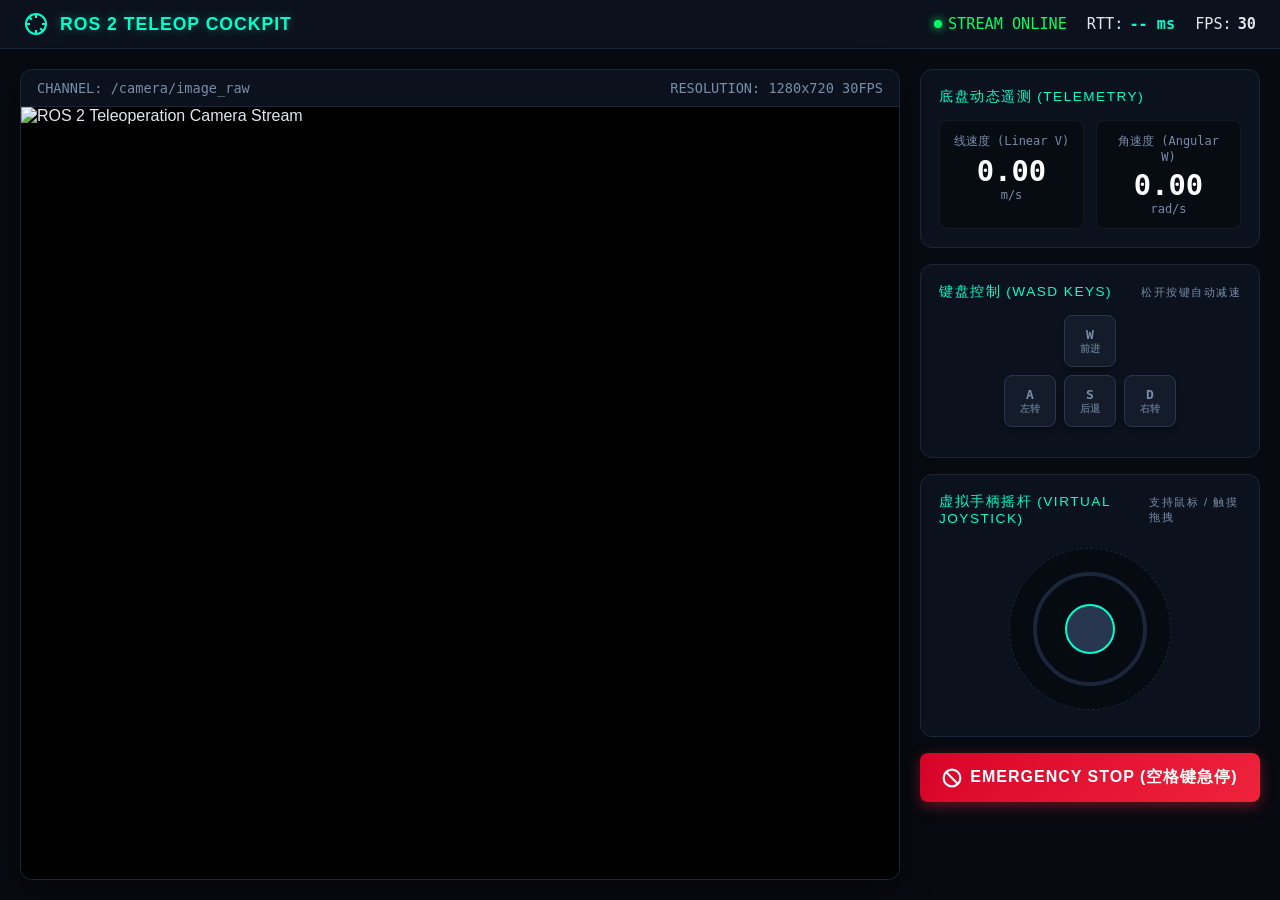
==== demos/teleop_cockpit_demo/web/index.html @ 642cde68 "feat(cockpit): add teleop_cockpit_demo with 3D HUD video generator, virtual joystick, WASD keys, and" ====
<!DOCTYPE html>
<html lang="zh-CN">
<head>
  <meta charset="UTF-8">
  <meta name="viewport" content="width=device-width, initial-scale=1.0">
  <title>ROS 2 智能机器人远程驾驶舱 (Teleoperation Cockpit)</title>
  <style>
    :root {
      --bg: #070a10;
      --card-bg: rgba(14, 20, 32, 0.85);
      --border: #1b263b;
      --accent: #00ffcc;
      --accent-glow: rgba(0, 255, 204, 0.35);
      --warning: #ffb703;
      --danger: #ef233c;
      --text: #e0e6ed;
      --text-muted: #778da9;
    }

    * {
      box-sizing: border-box;
      margin: 0;
      padding: 0;
      user-select: none;
    }

    body {
      background-color: var(--bg);
      color: var(--text);
      font-family: -apple-system, BlinkMacSystemFont, "Segoe UI", Roboto, "Helvetica Neue", Arial, sans-serif;
      min-height: 100vh;
      display: flex;
      flex-direction: column;
      overflow-x: hidden;
    }

    /* 顶部高科技导航条 */
    header {
      background: var(--card-bg);
      border-bottom: 1px solid var(--border);
      padding: 12px 24px;
      display: flex;
      justify-content: space-between;
      align-items: center;
      backdrop-filter: blur(10px);
    }

    .brand {
      display: flex;
      align-items: center;
      gap: 12px;
      font-size: 1.1rem;
      font-weight: 700;
      letter-spacing: 1px;
      color: var(--accent);
      text-shadow: 0 0 10px var(--accent-glow);
    }

    .status-bar {
      display: flex;
      gap: 20px;
      font-family: monospace;
      font-size: 0.95rem;
    }

    .status-item {
      display: flex;
      align-items: center;
      gap: 6px;
    }

    .badge-live {
      display: inline-block;
      width: 8px;
      height: 8px;
      background: #00ff66;
      border-radius: 50%;
      box-shadow: 0 0 8px #00ff66;
      animation: pulse 1.5s infinite;
    }

    @keyframes pulse {
      0% { opacity: 1; transform: scale(1); }
      50% { opacity: 0.4; transform: scale(0.85); }
      100% { opacity: 1; transform: scale(1); }
    }

    /* 主操控驾驶舱布局 */
    main {
      flex: 1;
      padding: 20px;
      display: grid;
      grid-template-columns: 1fr 340px;
      gap: 20px;
      max-width: 1600px;
      margin: 0 auto;
      width: 100%;
    }

    /* 视频视窗 */
    .viewport-card {
      background: var(--card-bg);
      border: 1px solid var(--border);
      border-radius: 12px;
      overflow: hidden;
      display: flex;
      flex-direction: column;
      position: relative;
      box-shadow: 0 8px 32px rgba(0, 0, 0, 0.4);
    }

    .viewport-header {
      padding: 10px 16px;
      border-bottom: 1px solid var(--border);
      display: flex;
      justify-content: space-between;
      font-size: 0.85rem;
      color: var(--text-muted);
      font-family: monospace;
    }

    .video-wrapper {
      position: relative;
      flex: 1;
      background: #000;
      display: flex;
      justify-content: center;
      align-items: center;
      min-height: 480px;
    }

    .video-stream {
      width: 100%;
      height: 100%;
      object-fit: contain;
      display: block;
    }

    /* 侧边仪表盘与控制器 */
    aside {
      display: flex;
      flex-direction: column;
      gap: 16px;
    }

    .panel-card {
      background: var(--card-bg);
      border: 1px solid var(--border);
      border-radius: 12px;
      padding: 18px;
      backdrop-filter: blur(10px);
    }

    .panel-title {
      font-size: 0.85rem;
      text-transform: uppercase;
      letter-spacing: 1.5px;
      color: var(--accent);
      margin-bottom: 14px;
      display: flex;
      justify-content: space-between;
      align-items: center;
    }

    /* 速度表盘指标 */
    .metrics-grid {
      display: grid;
      grid-template-columns: 1fr 1fr;
      gap: 12px;
      font-family: monospace;
    }

    .metric-box {
      background: rgba(0, 0, 0, 0.3);
      border: 1px solid rgba(255, 255, 255, 0.05);
      border-radius: 8px;
      padding: 12px;
      text-align: center;
    }

    .metric-val {
      font-size: 1.8rem;
      font-weight: 700;
      color: #fff;
      margin-top: 4px;
    }

    .metric-unit {
      font-size: 0.75rem;
      color: var(--text-muted);
    }

    /* 键盘 WASD 键位指示器 */
    .wasd-cluster {
      display: flex;
      flex-direction: column;
      align-items: center;
      gap: 8px;
      margin: 12px 0;
    }

    .wasd-row {
      display: flex;
      gap: 8px;
    }

    .key-btn {
      width: 52px;
      height: 52px;
      background: #141c2b;
      border: 1px solid #28374f;
      border-radius: 8px;
      display: flex;
      flex-direction: column;
      justify-content: center;
      align-items: center;
      font-weight: bold;
      font-family: monospace;
      color: var(--text-muted);
      transition: all 0.1s ease;
      box-shadow: 0 4px 6px rgba(0, 0, 0, 0.3);
    }

    .key-btn.active {
      background: var(--accent);
      color: #070a10;
      border-color: #00ffcc;
      transform: translateY(2px);
      box-shadow: 0 0 16px var(--accent-glow);
    }

    .key-sub {
      font-size: 0.65rem;
      opacity: 0.7;
    }

    /* 虚拟触摸摇杆 */
    .joystick-container {
      display: flex;
      justify-content: center;
      padding: 8px 0;
    }

    #joystickCanvas {
      background: rgba(0, 0, 0, 0.4);
      border: 1px dashed var(--border);
      border-radius: 50%;
      cursor: grab;
      touch-action: none;
    }

    /* 紧急刹车按钮 */
    .estop-btn {
      width: 100%;
      padding: 14px;
      background: linear-gradient(135deg, #d90429, #ef233c);
      color: #fff;
      border: none;
      border-radius: 8px;
      font-size: 1rem;
      font-weight: 800;
      letter-spacing: 1px;
      cursor: pointer;
      box-shadow: 0 4px 14px rgba(239, 35, 60, 0.4);
      transition: all 0.15s ease;
      display: flex;
      justify-content: center;
      align-items: center;
      gap: 8px;
    }

    .estop-btn:hover {
      background: #ff002b;
      box-shadow: 0 0 20px rgba(255, 0, 43, 0.6);
    }

    .estop-btn:active {
      transform: scale(0.98);
    }

    /* 移动端响应式 */
    @media (max-width: 900px) {
      main {
        grid-template-columns: 1fr;
      }
    }
  </style>
</head>
<body>

  <header>
    <div class="brand">
      <svg width="24" height="24" viewBox="0 0 24 24" fill="none" stroke="currentColor" stroke-width="2">
        <circle cx="12" cy="12" r="10"></circle>
        <line x1="12" y1="2" x2="12" y2="6"></line>
        <line x1="12" y1="18" x2="12" y2="22"></line>
        <line x1="4.93" y1="4.93" x2="7.76" y2="7.76"></line>
        <line x1="16.24" y1="16.24" x2="19.07" y2="19.07"></line>
        <line x1="2" y1="12" x2="6" y2="12"></line>
        <line x1="18" y1="12" x2="22" y2="12"></line>
      </svg>
      <span>ROS 2 TELEOP COCKPIT</span>
    </div>
    <div class="status-bar">
      <div class="status-item">
        <span class="badge-live"></span>
        <span style="color:#00ff66;">STREAM ONLINE</span>
      </div>
      <div class="status-item">
        <span>RTT:</span>
        <strong id="pingVal" style="color:var(--accent);">-- ms</strong>
      </div>
      <div class="status-item">
        <span>FPS:</span>
        <strong id="fpsVal">30</strong>
      </div>
    </div>
  </header>

  <main>
    <!-- 第一人称 FPV 视频流视窗 -->
    <div class="viewport-card">
      <div class="viewport-header">
        <span>CHANNEL: /camera/image_raw</span>
        <span>RESOLUTION: 1280x720 30FPS</span>
      </div>
      <div class="video-wrapper">
        <img id="streamImg" class="video-stream" src="/stream" alt="ROS 2 Teleoperation Camera Stream">
      </div>
    </div>

    <!-- 侧边仪表盘与交互操控区 -->
    <aside>
      <!-- 实时遥测数据 -->
      <div class="panel-card">
        <div class="panel-title">
          <span>底盘动态遥测 (Telemetry)</span>
        </div>
        <div class="metrics-grid">
          <div class="metric-box">
            <div class="metric-unit">线速度 (Linear V)</div>
            <div class="metric-val" id="linearVal">0.00</div>
            <div class="metric-unit">m/s</div>
          </div>
          <div class="metric-box">
            <div class="metric-unit">角速度 (Angular W)</div>
            <div class="metric-val" id="angularVal">0.00</div>
            <div class="metric-unit">rad/s</div>
          </div>
        </div>
      </div>

      <!-- 交互控制方式 1: 键盘 WASD -->
      <div class="panel-card">
        <div class="panel-title">
          <span>键盘控制 (WASD Keys)</span>
          <span style="font-size:0.7rem; color:var(--text-muted);">松开按键自动减速</span>
        </div>
        <div class="wasd-cluster">
          <div class="key-btn" id="keyW">
            <span>W</span>
            <span class="key-sub">前进</span>
          </div>
          <div class="wasd-row">
            <div class="key-btn" id="keyA">
              <span>A</span>
              <span class="key-sub">左转</span>
            </div>
            <div class="key-btn" id="keyS">
              <span>S</span>
              <span class="key-sub">后退</span>
            </div>
            <div class="key-btn" id="keyD">
              <span>D</span>
              <span class="key-sub">右转</span>
            </div>
          </div>
        </div>
      </div>

      <!-- 交互控制方式 2: 虚拟触摸摇杆 -->
      <div class="panel-card">
        <div class="panel-title">
          <span>虚拟手柄摇杆 (Virtual Joystick)</span>
          <span style="font-size:0.7rem; color:var(--text-muted);">支持鼠标 / 触摸拖拽</span>
        </div>
        <div class="joystick-container">
          <canvas id="joystickCanvas" width="160" height="160"></canvas>
        </div>
      </div>

      <!-- 紧急制动按钮 -->
      <button class="estop-btn" id="estopBtn">
        <svg width="20" height="20" viewBox="0 0 24 24" fill="none" stroke="currentColor" stroke-width="2.5">
          <circle cx="12" cy="12" r="10"></circle>
          <line x1="4.93" y1="4.93" x2="19.07" y2="19.07"></line>
        </svg>
        <span>EMERGENCY STOP (空格键急停)</span>
      </button>
    </aside>
  </main>

  <script>
    // 状态量
    let targetLinear = 0.0;
    let targetAngular = 0.0;
    const keysPressed = {};

    // DOM 元素
    const pingVal = document.getElementById('pingVal');
    const linearVal = document.getElementById('linearVal');
    const angularVal = document.getElementById('angularVal');
    const estopBtn = document.getElementById('estopBtn');

    // 1. 键盘监听 (WASD)
    window.addEventListener('keydown', (e) => {
      if (['w', 'a', 's', 'd', 'W', 'A', 'S', 'D', ' '].includes(e.key)) {
        e.preventDefault();
      }
      keysPressed[e.key.toLowerCase()] = true;
      if (e.key === ' ') {
        emergencyStop();
      } else {
        updateKeyboardDrive();
      }
    });

    window.addEventListener('keyup', (e) => {
      keysPressed[e.key.toLowerCase()] = false;
      updateKeyboardDrive();
    });

    function updateKeyboardDrive() {
      let v = 0.0;
      let w = 0.0;

      const wKey = document.getElementById('keyW');
      const aKey = document.getElementById('keyA');
      const sKey = document.getElementById('keyS');
      const dKey = document.getElementById('keyD');

      if (keysPressed['w']) { v += 1.0; wKey.classList.add('active'); } else { wKey.classList.remove('active'); }
      if (keysPressed['s']) { v -= 0.8; sKey.classList.add('active'); } else { sKey.classList.remove('active'); }
      if (keysPressed['a']) { w += 1.2; aKey.classList.add('active'); } else { aKey.classList.remove('active'); }
      if (keysPressed['d']) { w -= 1.2; dKey.classList.add('active'); } else { dKey.classList.remove('active'); }

      targetLinear = v;
      targetAngular = w;
      sendControl(targetLinear, targetAngular);
    }

    // 2. 虚拟触摸摇杆 (Canvas)
    const canvas = document.getElementById('joystickCanvas');
    const ctx = canvas.getContext('2d');
    const centerX = canvas.width / 2;
    const centerY = canvas.height / 2;
    const maxRadius = 55;
    let knobX = centerX;
    let knobY = centerY;
    let isDragging = false;

    function drawJoystick() {
      ctx.clearRect(0, 0, canvas.width, canvas.height);

      // 外底盘圆环
      ctx.beginPath();
      ctx.arc(centerX, centerY, maxRadius, 0, Math.PI * 2);
      ctx.strokeStyle = '#1b263b';
      ctx.lineWidth = 4;
      ctx.stroke();

      // 内十字参考线
      ctx.beginPath();
      ctx.moveTo(centerX - 12, centerY);
      ctx.lineTo(centerX + 12, centerY);
      ctx.moveTo(centerX, centerY - 12);
      ctx.lineTo(centerX, centerY + 12);
      ctx.strokeStyle = 'rgba(0, 255, 204, 0.3)';
      ctx.lineWidth = 1;
      ctx.stroke();

      // 拖拽手柄
      ctx.beginPath();
      ctx.arc(knobX, knobY, 24, 0, Math.PI * 2);
      ctx.fillStyle = isDragging ? '#00ffcc' : '#28374f';
      ctx.fill();
      ctx.strokeStyle = '#00ffcc';
      ctx.lineWidth = 2;
      ctx.stroke();
    }
    drawJoystick();

    function handlePointer(clientX, clientY) {
      const rect = canvas.getBoundingClientRect();
      let dx = clientX - rect.left - centerX;
      let dy = clientY - rect.top - centerY;
      const dist = Math.hypot(dx, dy);

      if (dist > maxRadius) {
        dx = (dx / dist) * maxRadius;
        dy = (dy / dist) * maxRadius;
      }

      knobX = centerX + dx;
      knobY = centerY + dy;
      drawJoystick();

      // 映射到线速度与角速度: 上下是线速度 (前为正, 后为负), 左右是角速度 (左为正, 右为负)
      targetLinear = parseFloat((-dy / maxRadius * 1.5).toFixed(2));
      targetAngular = parseFloat((-dx / maxRadius * 2.0).toFixed(2));
      sendControl(targetLinear, targetAngular);
    }

    canvas.addEventListener('mousedown', (e) => { isDragging = true; handlePointer(e.clientX, e.clientY); });
    window.addEventListener('mousemove', (e) => { if (isDragging) handlePointer(e.clientX, e.clientY); });
    window.addEventListener('mouseup', () => {
      if (isDragging) {
        isDragging = false;
        knobX = centerX;
        knobY = centerY;
        drawJoystick();
        targetLinear = 0.0;
        targetAngular = 0.0;
        sendControl(0, 0);
      }
    });

    // 触摸屏手势支持
    canvas.addEventListener('touchstart', (e) => { isDragging = true; handlePointer(e.touches[0].clientX, e.touches[0].clientY); e.preventDefault(); });
    window.addEventListener('touchmove', (e) => { if (isDragging) handlePointer(e.touches[0].clientX, e.touches[0].clientY); });
    window.addEventListener('touchend', () => {
      if (isDragging) {
        isDragging = false;
        knobX = centerX;
        knobY = centerY;
        drawJoystick();
        targetLinear = 0.0;
        targetAngular = 0.0;
        sendControl(0, 0);
      }
    });

    // 3. 紧急制动
    function emergencyStop() {
      targetLinear = 0.0;
      targetAngular = 0.0;
      for (const k in keysPressed) keysPressed[k] = false;
      document.querySelectorAll('.key-btn').forEach(b => b.classList.remove('active'));
      knobX = centerX;
      knobY = centerY;
      drawJoystick();
      sendControl(0, 0, true);
    }
    estopBtn.addEventListener('click', emergencyStop);

    // 4. 发送控制指令与心跳
    let lastSent = 0;
    function sendControl(linear, angular, force = false) {
      linearVal.innerText = linear.toFixed(2);
      angularVal.innerText = angular.toFixed(2);

      const now = Date.now();
      if (!force && now - lastSent < 45) return; // 约 20Hz 频率节流
      lastSent = now;

      fetch(`/cmd?v=${linear}&w=${angular}`, { method: 'GET' }).catch(() => {});
    }

    // 持续高频保持心跳 (防止按住键不动时心跳断流)
    setInterval(() => {
      if (targetLinear !== 0 || targetAngular !== 0) {
        sendControl(targetLinear, targetAngular, true);
      }
    }, 100);

    // 5. 毫秒级 RTT Ping 统计
    setInterval(async () => {
      const t0 = performance.now();
      try {
        const resp = await fetch('/ping?t=' + t0);
        if (resp.ok) {
          const rtt = Math.round(performance.now() - t0);
          pingVal.innerText = rtt + ' ms';
          if (rtt < 30) {
            pingVal.style.color = '#00ffcc';
          } else if (rtt < 80) {
            pingVal.style.color = '#ffb703';
          } else {
            pingVal.style.color = '#ef233c';
          }
        }
      } catch {
        pingVal.innerText = 'OFFLINE';
        pingVal.style.color = '#ef233c';
      }
    }, 1000);
  </script>
</body>
</html>
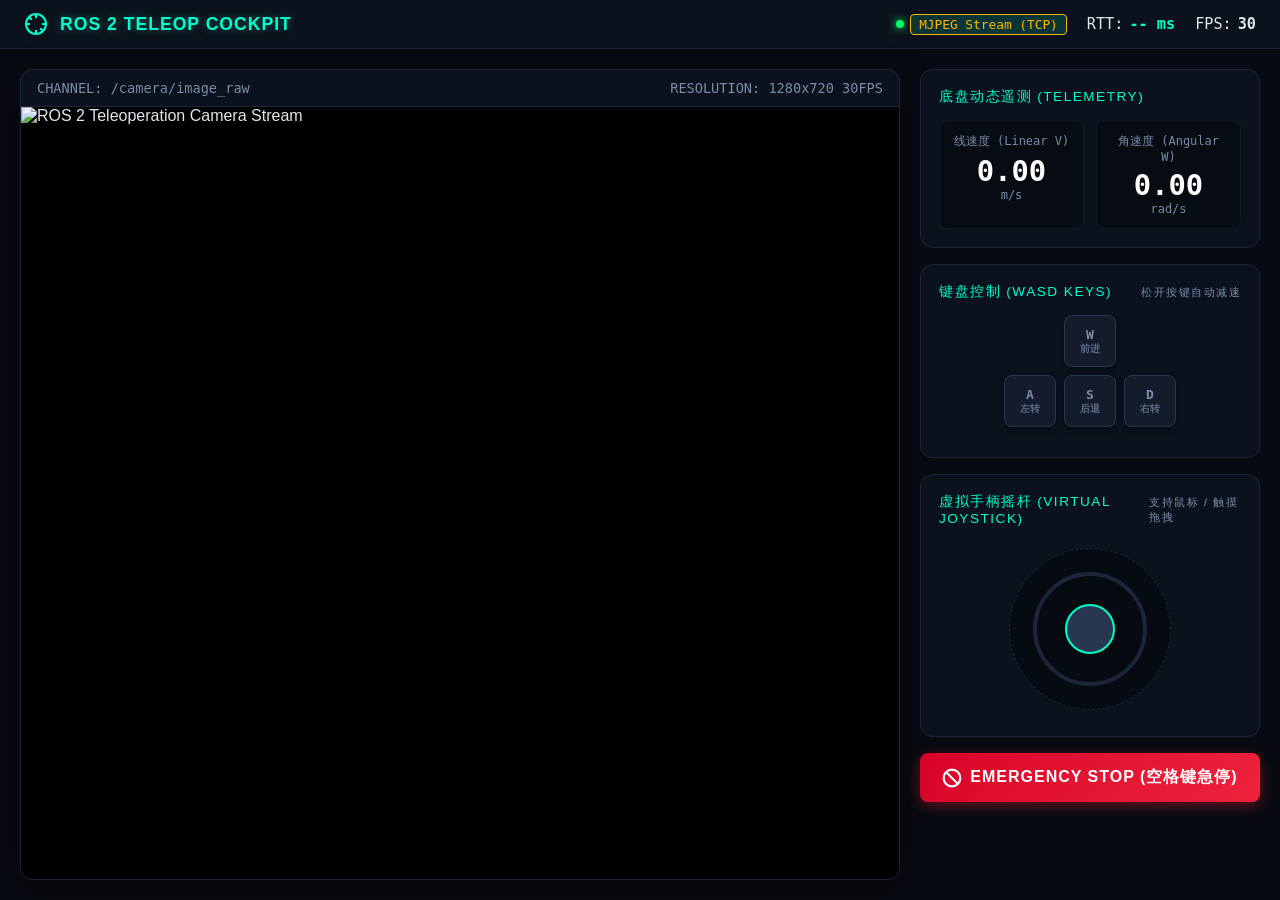
==== commit 9a08a8b6: "feat(webrtc): enable native WebRTC VideoTrack and DataChannel P2P in cockpit demo and Dockerfile" ====
--- a/demos/teleop_cockpit_demo/web/index.html
+++ b/demos/teleop_cockpit_demo/web/index.html
@@ -304,7 +304,7 @@
     <div class="status-bar">
       <div class="status-item">
         <span class="badge-live"></span>
-        <span style="color:#00ff66;">STREAM ONLINE</span>
+        <span id="protoBadge" style="color:#00ffcc; background:rgba(0,255,204,0.15); padding:2px 8px; border-radius:4px; font-size:0.8rem; border:1px solid #00ffcc;">NEGOTIATING...</span>
       </div>
       <div class="status-item">
         <span>RTT:</span>
@@ -325,6 +325,7 @@
         <span>RESOLUTION: 1280x720 30FPS</span>
       </div>
       <div class="video-wrapper">
+        <video id="remoteVideo" class="video-stream" autoplay playsinline muted style="display:none;"></video>
         <img id="streamImg" class="video-stream" src="/stream" alt="ROS 2 Teleoperation Camera Stream">
       </div>
     </div>
@@ -553,20 +554,91 @@
     }
     estopBtn.addEventListener('click', emergencyStop);
 
-    // 4. 发送控制指令与心跳
+    // 4. WebRTC 与控制信令核心通道
+    let pc = null;
+    let dataChannel = null;
     let lastSent = 0;
+
+    async function initWebRTC() {
+      const protoBadge = document.getElementById('protoBadge');
+      const remoteVideo = document.getElementById('remoteVideo');
+      const streamImg = document.getElementById('streamImg');
+
+      try {
+        pc = new RTCPeerConnection({
+          iceServers: [{ urls: 'stun:stun.l.google.com:19302' }]
+        });
+
+        // 创建 WebRTC DataChannel (用于传输手柄摇杆控制报文: UDP 零队头阻塞)
+        dataChannel = pc.createDataChannel('teleop_controls', {
+          ordered: false,
+          maxRetransmits: 0
+        });
+
+        dataChannel.onopen = () => {
+          console.log('[WebRTC] DataChannel connected!');
+          protoBadge.innerText = 'WebRTC P2P (UDP)';
+          protoBadge.style.color = '#00ffcc';
+          protoBadge.style.borderColor = '#00ffcc';
+        };
+
+        dataChannel.onclose = () => {
+          console.warn('[WebRTC] DataChannel closed, falling back to HTTP');
+          protoBadge.innerText = 'MJPEG Fallback (TCP)';
+          protoBadge.style.color = '#ffb703';
+          protoBadge.style.borderColor = '#ffb703';
+        };
+
+        // 接收来自机器人的原生 WebRTC 视频轨 (MediaStream)
+        pc.ontrack = (event) => {
+          console.log('[WebRTC] Video Track received!');
+          remoteVideo.srcObject = event.streams[0];
+          remoteVideo.style.display = 'block';
+          streamImg.style.display = 'none'; // 切换至硬加速 WebRTC 视频流
+        };
+
+        pc.addTransceiver('video', { direction: 'recvonly' });
+        const offer = await pc.createOffer();
+        await pc.setLocalDescription(offer);
+
+        const resp = await fetch('/offer', {
+          method: 'POST',
+          headers: { 'Content-Type': 'application/json' },
+          body: JSON.stringify({ sdp: pc.localDescription.sdp, type: pc.localDescription.type })
+        });
+
+        if (resp.ok) {
+          const answer = await resp.json();
+          await pc.setRemoteDescription(answer);
+        } else {
+          throw new Error('WebRTC negotiation rejected by backend');
+        }
+      } catch (err) {
+        console.warn('[WebRTC] Negotiation failed, using fallback stream:', err);
+        protoBadge.innerText = 'MJPEG Stream (TCP)';
+        protoBadge.style.color = '#ffb703';
+        protoBadge.style.borderColor = '#ffb703';
+      }
+    }
+    window.addEventListener('load', initWebRTC);
+
     function sendControl(linear, angular, force = false) {
       linearVal.innerText = linear.toFixed(2);
       angularVal.innerText = angular.toFixed(2);
 
       const now = Date.now();
-      if (!force && now - lastSent < 45) return; // 约 20Hz 频率节流
+      if (!force && now - lastSent < 45) return;
       lastSent = now;
 
-      fetch(`/cmd?v=${linear}&w=${angular}`, { method: 'GET' }).catch(() => {});
-    }
-
-    // 持续高频保持心跳 (防止按住键不动时心跳断流)
+      // 优先走 WebRTC DataChannel (UDP 毫秒级投递)
+      if (dataChannel && dataChannel.readyState === 'open') {
+        dataChannel.send(JSON.stringify({ v: linear, w: angular }));
+      } else {
+        // 优雅降级走 HTTP /cmd 接口
+        fetch(`/cmd?v=${linear}&w=${angular}`, { method: 'GET' }).catch(() => {});
+      }
+    }
+
     setInterval(() => {
       if (targetLinear !== 0 || targetAngular !== 0) {
         sendControl(targetLinear, targetAngular, true);
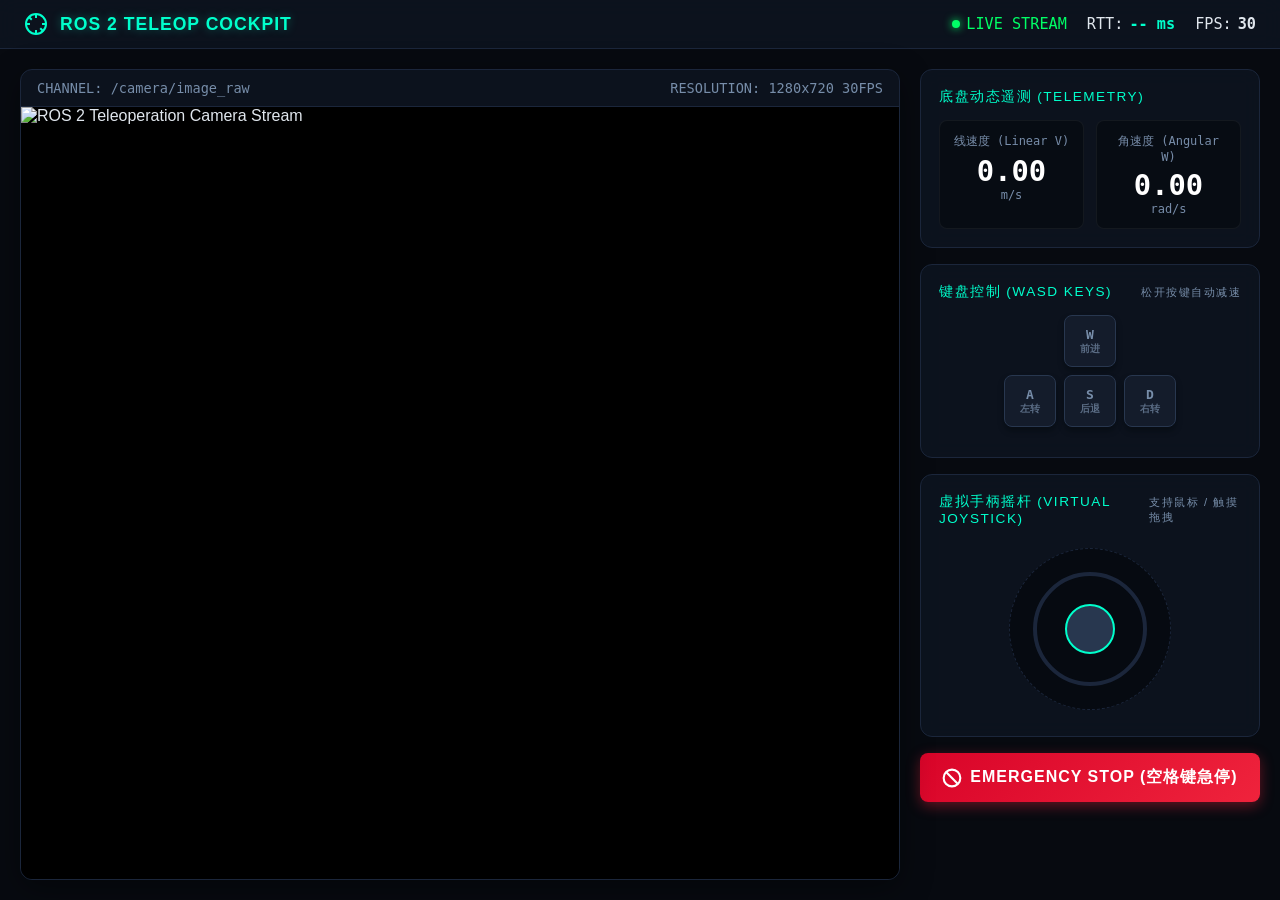
==== commit e56d5b36: "refactor: remove webrtc and streamline teleop cockpit with pure Linux streaming and low-latency cont" ====
--- a/demos/teleop_cockpit_demo/web/index.html
+++ b/demos/teleop_cockpit_demo/web/index.html
@@ -34,7 +34,6 @@
       overflow-x: hidden;
     }
 
-    /* 顶部高科技导航条 */
     header {
       background: var(--card-bg);
       border-bottom: 1px solid var(--border);
@@ -85,7 +84,6 @@
       100% { opacity: 1; transform: scale(1); }
     }
 
-    /* 主操控驾驶舱布局 */
     main {
       flex: 1;
       padding: 20px;
@@ -97,7 +95,6 @@
       width: 100%;
     }
 
-    /* 视频视窗 */
     .viewport-card {
       background: var(--card-bg);
       border: 1px solid var(--border);
@@ -136,7 +133,6 @@
       display: block;
     }
 
-    /* 侧边仪表盘与控制器 */
     aside {
       display: flex;
       flex-direction: column;
@@ -162,7 +158,6 @@
       align-items: center;
     }
 
-    /* 速度表盘指标 */
     .metrics-grid {
       display: grid;
       grid-template-columns: 1fr 1fr;
@@ -190,7 +185,6 @@
       color: var(--text-muted);
     }
 
-    /* 键盘 WASD 键位指示器 */
     .wasd-cluster {
       display: flex;
       flex-direction: column;
@@ -234,7 +228,6 @@
       opacity: 0.7;
     }
 
-    /* 虚拟触摸摇杆 */
     .joystick-container {
       display: flex;
       justify-content: center;
@@ -249,7 +242,6 @@
       touch-action: none;
     }
 
-    /* 紧急刹车按钮 */
     .estop-btn {
       width: 100%;
       padding: 14px;
@@ -278,7 +270,6 @@
       transform: scale(0.98);
     }
 
-    /* 移动端响应式 */
     @media (max-width: 900px) {
       main {
         grid-template-columns: 1fr;
@@ -304,7 +295,7 @@
     <div class="status-bar">
       <div class="status-item">
         <span class="badge-live"></span>
-        <span id="protoBadge" style="color:#00ffcc; background:rgba(0,255,204,0.15); padding:2px 8px; border-radius:4px; font-size:0.8rem; border:1px solid #00ffcc;">NEGOTIATING...</span>
+        <span style="color:#00ff66;">LIVE STREAM</span>
       </div>
       <div class="status-item">
         <span>RTT:</span>
@@ -318,21 +309,17 @@
   </header>
 
   <main>
-    <!-- 第一人称 FPV 视频流视窗 -->
     <div class="viewport-card">
       <div class="viewport-header">
         <span>CHANNEL: /camera/image_raw</span>
         <span>RESOLUTION: 1280x720 30FPS</span>
       </div>
       <div class="video-wrapper">
-        <video id="remoteVideo" class="video-stream" autoplay playsinline muted style="display:none;"></video>
         <img id="streamImg" class="video-stream" src="/stream" alt="ROS 2 Teleoperation Camera Stream">
       </div>
     </div>
 
-    <!-- 侧边仪表盘与交互操控区 -->
     <aside>
-      <!-- 实时遥测数据 -->
       <div class="panel-card">
         <div class="panel-title">
           <span>底盘动态遥测 (Telemetry)</span>
@@ -351,7 +338,6 @@
         </div>
       </div>
 
-      <!-- 交互控制方式 1: 键盘 WASD -->
       <div class="panel-card">
         <div class="panel-title">
           <span>键盘控制 (WASD Keys)</span>
@@ -379,7 +365,6 @@
         </div>
       </div>
 
-      <!-- 交互控制方式 2: 虚拟触摸摇杆 -->
       <div class="panel-card">
         <div class="panel-title">
           <span>虚拟手柄摇杆 (Virtual Joystick)</span>
@@ -390,7 +375,6 @@
         </div>
       </div>
 
-      <!-- 紧急制动按钮 -->
       <button class="estop-btn" id="estopBtn">
         <svg width="20" height="20" viewBox="0 0 24 24" fill="none" stroke="currentColor" stroke-width="2.5">
           <circle cx="12" cy="12" r="10"></circle>
@@ -402,12 +386,10 @@
   </main>
 
   <script>
-    // 状态量
     let targetLinear = 0.0;
     let targetAngular = 0.0;
     const keysPressed = {};
 
-    // DOM 元素
     const pingVal = document.getElementById('pingVal');
     const linearVal = document.getElementById('linearVal');
     const angularVal = document.getElementById('angularVal');
@@ -463,14 +445,12 @@
     function drawJoystick() {
       ctx.clearRect(0, 0, canvas.width, canvas.height);
 
-      // 外底盘圆环
       ctx.beginPath();
       ctx.arc(centerX, centerY, maxRadius, 0, Math.PI * 2);
       ctx.strokeStyle = '#1b263b';
       ctx.lineWidth = 4;
       ctx.stroke();
 
-      // 内十字参考线
       ctx.beginPath();
       ctx.moveTo(centerX - 12, centerY);
       ctx.lineTo(centerX + 12, centerY);
@@ -480,7 +460,6 @@
       ctx.lineWidth = 1;
       ctx.stroke();
 
-      // 拖拽手柄
       ctx.beginPath();
       ctx.arc(knobX, knobY, 24, 0, Math.PI * 2);
       ctx.fillStyle = isDragging ? '#00ffcc' : '#28374f';
@@ -506,7 +485,6 @@
       knobY = centerY + dy;
       drawJoystick();
 
-      // 映射到线速度与角速度: 上下是线速度 (前为正, 后为负), 左右是角速度 (左为正, 右为负)
       targetLinear = parseFloat((-dy / maxRadius * 1.5).toFixed(2));
       targetAngular = parseFloat((-dx / maxRadius * 2.0).toFixed(2));
       sendControl(targetLinear, targetAngular);
@@ -526,7 +504,6 @@
       }
     });
 
-    // 触摸屏手势支持
     canvas.addEventListener('touchstart', (e) => { isDragging = true; handlePointer(e.touches[0].clientX, e.touches[0].clientY); e.preventDefault(); });
     window.addEventListener('touchmove', (e) => { if (isDragging) handlePointer(e.touches[0].clientX, e.touches[0].clientY); });
     window.addEventListener('touchend', () => {
@@ -554,74 +531,8 @@
     }
     estopBtn.addEventListener('click', emergencyStop);
 
-    // 4. WebRTC 与控制信令核心通道
-    let pc = null;
-    let dataChannel = null;
+    // 4. 发送控制指令与心跳
     let lastSent = 0;
-
-    async function initWebRTC() {
-      const protoBadge = document.getElementById('protoBadge');
-      const remoteVideo = document.getElementById('remoteVideo');
-      const streamImg = document.getElementById('streamImg');
-
-      try {
-        pc = new RTCPeerConnection({
-          iceServers: [{ urls: 'stun:stun.l.google.com:19302' }]
-        });
-
-        // 创建 WebRTC DataChannel (用于传输手柄摇杆控制报文: UDP 零队头阻塞)
-        dataChannel = pc.createDataChannel('teleop_controls', {
-          ordered: false,
-          maxRetransmits: 0
-        });
-
-        dataChannel.onopen = () => {
-          console.log('[WebRTC] DataChannel connected!');
-          protoBadge.innerText = 'WebRTC P2P (UDP)';
-          protoBadge.style.color = '#00ffcc';
-          protoBadge.style.borderColor = '#00ffcc';
-        };
-
-        dataChannel.onclose = () => {
-          console.warn('[WebRTC] DataChannel closed, falling back to HTTP');
-          protoBadge.innerText = 'MJPEG Fallback (TCP)';
-          protoBadge.style.color = '#ffb703';
-          protoBadge.style.borderColor = '#ffb703';
-        };
-
-        // 接收来自机器人的原生 WebRTC 视频轨 (MediaStream)
-        pc.ontrack = (event) => {
-          console.log('[WebRTC] Video Track received!');
-          remoteVideo.srcObject = event.streams[0];
-          remoteVideo.style.display = 'block';
-          streamImg.style.display = 'none'; // 切换至硬加速 WebRTC 视频流
-        };
-
-        pc.addTransceiver('video', { direction: 'recvonly' });
-        const offer = await pc.createOffer();
-        await pc.setLocalDescription(offer);
-
-        const resp = await fetch('/offer', {
-          method: 'POST',
-          headers: { 'Content-Type': 'application/json' },
-          body: JSON.stringify({ sdp: pc.localDescription.sdp, type: pc.localDescription.type })
-        });
-
-        if (resp.ok) {
-          const answer = await resp.json();
-          await pc.setRemoteDescription(answer);
-        } else {
-          throw new Error('WebRTC negotiation rejected by backend');
-        }
-      } catch (err) {
-        console.warn('[WebRTC] Negotiation failed, using fallback stream:', err);
-        protoBadge.innerText = 'MJPEG Stream (TCP)';
-        protoBadge.style.color = '#ffb703';
-        protoBadge.style.borderColor = '#ffb703';
-      }
-    }
-    window.addEventListener('load', initWebRTC);
-
     function sendControl(linear, angular, force = false) {
       linearVal.innerText = linear.toFixed(2);
       angularVal.innerText = angular.toFixed(2);
@@ -630,13 +541,7 @@
       if (!force && now - lastSent < 45) return;
       lastSent = now;
 
-      // 优先走 WebRTC DataChannel (UDP 毫秒级投递)
-      if (dataChannel && dataChannel.readyState === 'open') {
-        dataChannel.send(JSON.stringify({ v: linear, w: angular }));
-      } else {
-        // 优雅降级走 HTTP /cmd 接口
-        fetch(`/cmd?v=${linear}&w=${angular}`, { method: 'GET' }).catch(() => {});
-      }
+      fetch(`/cmd?v=${linear}&w=${angular}`).catch(() => {});
     }
 
     setInterval(() => {
@@ -645,7 +550,7 @@
       }
     }, 100);
 
-    // 5. 毫秒级 RTT Ping 统计
+    // 5. 毫秒级 RTT 延迟探查
     setInterval(async () => {
       const t0 = performance.now();
       try {
